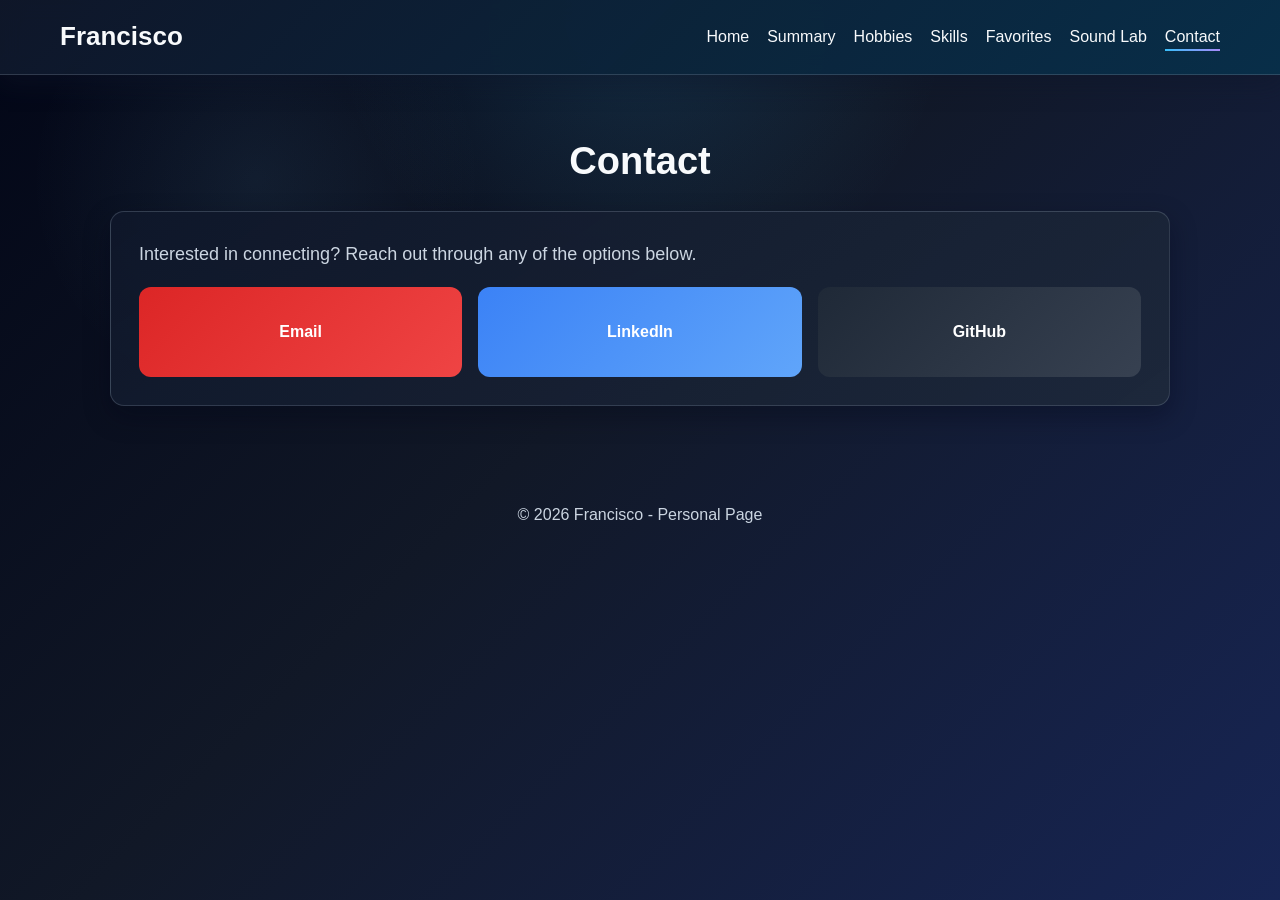
==== contact.html @ 029d020a "huge navigational change + pages with individual sections" ====
<!DOCTYPE html>
<html lang="en">
<head>
    <meta charset="UTF-8">
    <meta name="viewport" content="width=device-width, initial-scale=1.0">
    <title>Francisco - Contact</title>
    <link rel="stylesheet" href="styles.css">
</head>
<body>
    <header>
        <nav>
            <h1><a href="index.html">Francisco</a></h1>
            <ul>
                <li><a href="index.html">Home</a></li>
                <li><a href="summary.html">Summary</a></li>
                <li><a href="hobbies.html">Hobbies</a></li>
                <li><a href="skills.html">Skills</a></li>
                <li><a href="favorites.html">Favorites</a></li>
                <li><a href="soundlab.html">Sound Lab</a></li>
                <li><a class="active" href="contact.html">Contact</a></li>
            </ul>
        </nav>
    </header>

    <main class="page-wrap">
        <h2 class="section-title">Contact</h2>
        <section class="paper">
            <p>Interested in connecting? Reach out through any of the options below.</p>
            <div class="contact-grid">
                <a class="contact-link" href="mailto:francisco@example.com" style="background: linear-gradient(135deg, #dc2626, #ef4444);">Email</a>
                <a class="contact-link" href="#" style="background: linear-gradient(135deg, #3b82f6, #60a5fa);">LinkedIn</a>
                <a class="contact-link" href="#" style="background: linear-gradient(135deg, #1f2937, #374151);">GitHub</a>
            </div>
        </section>
    </main>

    <footer>
        <p>&copy; 2026 Francisco - Personal Page</p>
    </footer>
</body>
</html>
---- styles.css ----
* {
    margin: 0;
    padding: 0;
    box-sizing: border-box;
}

:root {
    --bg-1: #020617;
    --bg-2: #111827;
    --bg-3: #172554;
    --card-1: rgba(15, 23, 42, 0.95);
    --card-2: rgba(30, 41, 59, 0.9);
    --text-main: #f8fafc;
    --text-soft: #cbd5e1;
    --accent-a: #38bdf8;
    --accent-b: #a78bfa;
    --border-soft: rgba(148, 163, 184, 0.25);
}

body {
    font-family: "Segoe UI", Tahoma, Geneva, Verdana, sans-serif;
    line-height: 1.6;
    color: var(--text-main);
    background:
        radial-gradient(circle at top, rgba(56, 189, 248, 0.15), transparent 28%),
        radial-gradient(circle at 20% 20%, rgba(125, 211, 252, 0.08), transparent 18%),
        linear-gradient(135deg, var(--bg-1) 0%, var(--bg-2) 45%, var(--bg-3) 100%);
    min-height: 100vh;
}

header {
    position: sticky;
    top: 0;
    z-index: 100;
    background: linear-gradient(135deg, rgba(15, 23, 42, 0.96), rgba(8, 47, 73, 0.98));
    border-bottom: 1px solid var(--border-soft);
    box-shadow: 0 8px 24px rgba(15, 23, 42, 0.45);
    backdrop-filter: blur(10px);
}

nav {
    max-width: 1200px;
    margin: 0 auto;
    padding: 16px 20px;
    display: flex;
    align-items: center;
    justify-content: space-between;
    gap: 18px;
}

nav h1 a {
    color: var(--text-main);
    text-decoration: none;
    font-size: 26px;
}

nav ul {
    list-style: none;
    display: flex;
    gap: 18px;
    flex-wrap: wrap;
    justify-content: flex-end;
}

nav a {
    color: var(--text-main);
    text-decoration: none;
    padding: 6px 0;
    position: relative;
}

nav a::after {
    content: "";
    position: absolute;
    left: 0;
    bottom: 0;
    width: 0;
    height: 2px;
    background: linear-gradient(90deg, var(--accent-a), var(--accent-b));
    transition: width 0.25s ease;
}

nav a:hover::after,
nav a.active::after {
    width: 100%;
}

.page-wrap {
    max-width: 1100px;
    margin: 0 auto;
    padding: 56px 20px 72px;
}

.hero {
    text-align: center;
    padding: 60px 20px;
    border: 1px solid var(--border-soft);
    border-radius: 16px;
    background: linear-gradient(145deg, var(--card-1), var(--card-2));
    box-shadow: 0 14px 32px rgba(2, 6, 23, 0.4);
    margin-bottom: 36px;
}

.hero h2 {
    font-size: clamp(28px, 5vw, 48px);
    margin-bottom: 12px;
}

.hero p {
    color: var(--text-soft);
    font-size: 18px;
}

.section-title {
    font-size: clamp(28px, 4vw, 38px);
    margin-bottom: 20px;
    text-align: center;
}

.paper-stack-grid {
    display: grid;
    grid-template-columns: repeat(3, minmax(0, 1fr));
    gap: 20px;
    margin-bottom: 42px;
}

.paper-link {
    text-decoration: none;
    color: var(--text-main);
    background: linear-gradient(145deg, var(--card-1), var(--card-2));
    border: 1px solid var(--border-soft);
    border-radius: 14px;
    padding: 20px;
    box-shadow: 0 10px 26px rgba(2, 6, 23, 0.35);
    transition: transform 0.2s ease, box-shadow 0.2s ease;
}

.paper-link:hover {
    transform: translateY(-6px);
    box-shadow: 0 16px 34px rgba(56, 189, 248, 0.25);
}

.paper-link h3 {
    margin-bottom: 8px;
}

.paper-link p {
    color: var(--text-soft);
}

.paper {
    border: 1px solid var(--border-soft);
    border-radius: 14px;
    padding: 28px;
    background: linear-gradient(145deg, var(--card-1), var(--card-2));
    box-shadow: 0 10px 26px rgba(2, 6, 23, 0.35);
}

.paper p {
    color: var(--text-soft);
    font-size: 18px;
}

.update-card {
    max-width: 760px;
    margin: 0 auto;
    border: 1px solid var(--border-soft);
    border-radius: 14px;
    padding: 24px;
    background: linear-gradient(145deg, rgba(15, 23, 42, 0.95), rgba(30, 41, 59, 0.92));
}

.update-card h3 {
    margin-bottom: 12px;
    font-size: 24px;
}

.update-row {
    margin-bottom: 10px;
    color: #e2e8f0;
}

.update-label {
    color: var(--accent-a);
    font-weight: 700;
    margin-right: 8px;
}

.grid {
    display: grid;
    grid-template-columns: repeat(2, minmax(0, 1fr));
    gap: 20px;
}

.card {
    border: 1px solid var(--border-soft);
    border-radius: 12px;
    padding: 20px;
    background: rgba(15, 23, 42, 0.78);
}

.card h3 {
    margin-bottom: 10px;
}

.card ul {
    list-style: none;
    color: var(--text-soft);
    line-height: 2;
}

.card img {
    margin-top: 12px;
    width: 100%;
    height: 180px;
    object-fit: cover;
    border-radius: 10px;
}

.sound-board {
    display: grid;
    grid-template-columns: repeat(4, minmax(0, 1fr));
    gap: 16px;
    margin-top: 20px;
}

.sound-btn {
    border: none;
    border-radius: 12px;
    padding: 14px;
    color: #fff;
    font-weight: 700;
    font-size: 16px;
    cursor: pointer;
    transition: transform 0.2s ease, filter 0.2s ease;
}

.sound-btn:hover {
    transform: translateY(-4px);
    filter: brightness(1.1);
}

.contact-grid {
    display: grid;
    grid-template-columns: repeat(3, minmax(0, 1fr));
    gap: 16px;
    margin-top: 18px;
}

.contact-link {
    display: flex;
    align-items: center;
    justify-content: center;
    min-height: 90px;
    text-decoration: none;
    color: #fff;
    border-radius: 12px;
    font-weight: 700;
}

footer {
    text-align: center;
    color: var(--text-soft);
    padding: 24px 12px 34px;
}

@media (max-width: 960px) {
    .paper-stack-grid {
        grid-template-columns: repeat(2, minmax(0, 1fr));
    }

    .sound-board {
        grid-template-columns: repeat(2, minmax(0, 1fr));
    }
}

@media (max-width: 680px) {
    nav {
        flex-direction: column;
        align-items: flex-start;
    }

    .paper-stack-grid,
    .grid,
    .contact-grid,
    .sound-board {
        grid-template-columns: 1fr;
    }
}
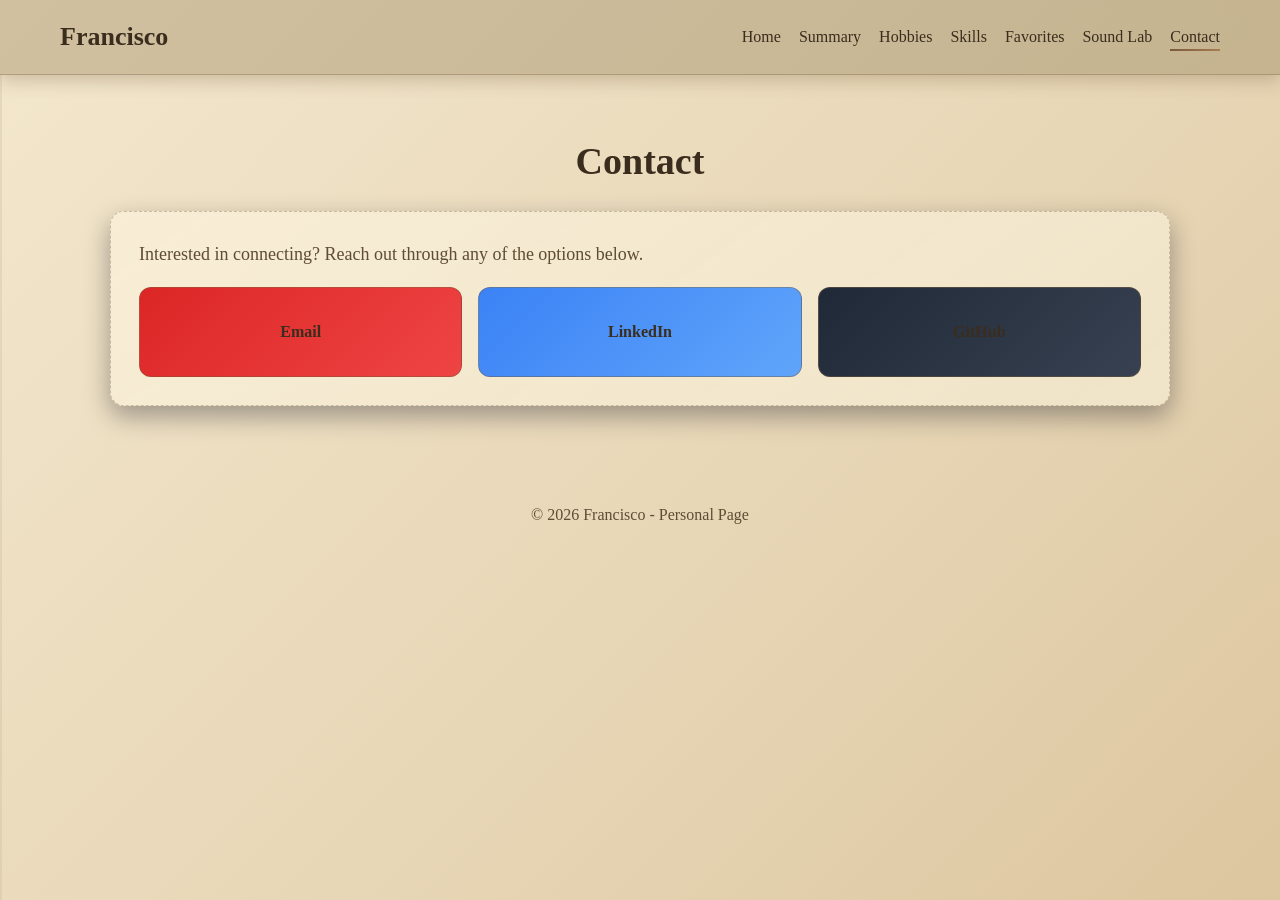
==== commit 55b0009a: "update on themes, making the website more enjoyable/appealing to visiters" ====
--- a/contact.html
+++ b/contact.html
@@ -6,7 +6,7 @@
     <title>Francisco - Contact</title>
     <link rel="stylesheet" href="styles.css">
 </head>
-<body>
+<body class="theme-contact">
     <header>
         <nav>
             <h1><a href="index.html">Francisco</a></h1>
--- a/styles.css
+++ b/styles.css
@@ -8,6 +8,8 @@
     --bg-1: #020617;
     --bg-2: #111827;
     --bg-3: #172554;
+    --header-a: rgba(15, 23, 42, 0.96);
+    --header-b: rgba(8, 47, 73, 0.98);
     --card-1: rgba(15, 23, 42, 0.95);
     --card-2: rgba(30, 41, 59, 0.9);
     --text-main: #f8fafc;
@@ -32,7 +34,7 @@
     position: sticky;
     top: 0;
     z-index: 100;
-    background: linear-gradient(135deg, rgba(15, 23, 42, 0.96), rgba(8, 47, 73, 0.98));
+    background: linear-gradient(135deg, var(--header-a), var(--header-b));
     border-bottom: 1px solid var(--border-soft);
     box-shadow: 0 8px 24px rgba(15, 23, 42, 0.45);
     backdrop-filter: blur(10px);
@@ -264,6 +266,106 @@
     padding: 24px 12px 34px;
 }
 
+body.theme-summary {
+    --bg-1: #1f2937;
+    --bg-2: #334155;
+    --bg-3: #475569;
+    --header-a: rgba(30, 41, 59, 0.94);
+    --header-b: rgba(71, 85, 105, 0.96);
+    --card-1: rgba(51, 65, 85, 0.92);
+    --card-2: rgba(71, 85, 105, 0.88);
+    --accent-a: #fcd34d;
+    --accent-b: #f59e0b;
+    font-family: Georgia, "Times New Roman", serif;
+}
+
+body.theme-hobbies {
+    --bg-1: #0f172a;
+    --bg-2: #1d4ed8;
+    --bg-3: #0ea5e9;
+    --header-a: rgba(30, 64, 175, 0.94);
+    --header-b: rgba(14, 165, 233, 0.95);
+    --card-1: rgba(30, 58, 138, 0.9);
+    --card-2: rgba(14, 116, 144, 0.88);
+    --accent-a: #fef08a;
+    --accent-b: #f97316;
+    font-family: "Comic Sans MS", "Trebuchet MS", sans-serif;
+}
+
+body.theme-skills {
+    --bg-1: #111827;
+    --bg-2: #1f2937;
+    --bg-3: #374151;
+    --header-a: rgba(17, 24, 39, 0.95);
+    --header-b: rgba(31, 41, 55, 0.97);
+    --card-1: rgba(31, 41, 55, 0.94);
+    --card-2: rgba(55, 65, 81, 0.92);
+    --accent-a: #34d399;
+    --accent-b: #22d3ee;
+    font-family: "Lucida Console", "Courier New", monospace;
+}
+
+body.theme-favorites {
+    --bg-1: #3f0d12;
+    --bg-2: #7f1d1d;
+    --bg-3: #be123c;
+    --header-a: rgba(127, 29, 29, 0.94);
+    --header-b: rgba(190, 24, 93, 0.94);
+    --card-1: rgba(127, 29, 29, 0.9);
+    --card-2: rgba(136, 19, 55, 0.88);
+    --accent-a: #fda4af;
+    --accent-b: #fecdd3;
+    font-family: "Palatino Linotype", "Book Antiqua", Palatino, serif;
+}
+
+body.theme-soundlab {
+    --bg-1: #020617;
+    --bg-2: #312e81;
+    --bg-3: #0f766e;
+    --header-a: rgba(49, 46, 129, 0.95);
+    --header-b: rgba(15, 118, 110, 0.95);
+    --card-1: rgba(30, 27, 75, 0.9);
+    --card-2: rgba(15, 118, 110, 0.84);
+    --accent-a: #22d3ee;
+    --accent-b: #a78bfa;
+    font-family: "Trebuchet MS", "Franklin Gothic Medium", Arial, sans-serif;
+}
+
+body.theme-soundlab .paper {
+    box-shadow: 0 0 26px rgba(34, 211, 238, 0.3), 0 0 8px rgba(167, 139, 250, 0.28);
+}
+
+body.theme-contact {
+    --header-a: rgba(207, 191, 160, 0.98);
+    --header-b: rgba(196, 178, 142, 0.98);
+    --card-1: rgba(248, 238, 214, 0.95);
+    --card-2: rgba(240, 229, 202, 0.92);
+    --text-main: #3a2d1d;
+    --text-soft: #5f4c35;
+    --accent-a: #7b5a3c;
+    --accent-b: #a67c52;
+    --border-soft: rgba(121, 95, 61, 0.35);
+    font-family: "Brush Script MT", "Lucida Handwriting", cursive;
+    background:
+        linear-gradient(90deg, rgba(185, 167, 136, 0.22) 0 2px, transparent 2px 120px),
+        linear-gradient(rgba(181, 162, 130, 0.18) 0 2px, transparent 2px 120px),
+        linear-gradient(135deg, #f3e7cd 0%, #e8d7b7 55%, #dcc69f 100%);
+}
+
+body.theme-contact header {
+    box-shadow: 0 6px 16px rgba(99, 73, 42, 0.25);
+}
+
+body.theme-contact .paper,
+body.theme-contact .card {
+    border-style: dashed;
+}
+
+body.theme-contact .contact-link {
+    color: #3a2d1d;
+    border: 1px solid rgba(121, 95, 61, 0.45);
+}
+
 @media (max-width: 960px) {
     .paper-stack-grid {
         grid-template-columns: repeat(2, minmax(0, 1fr));
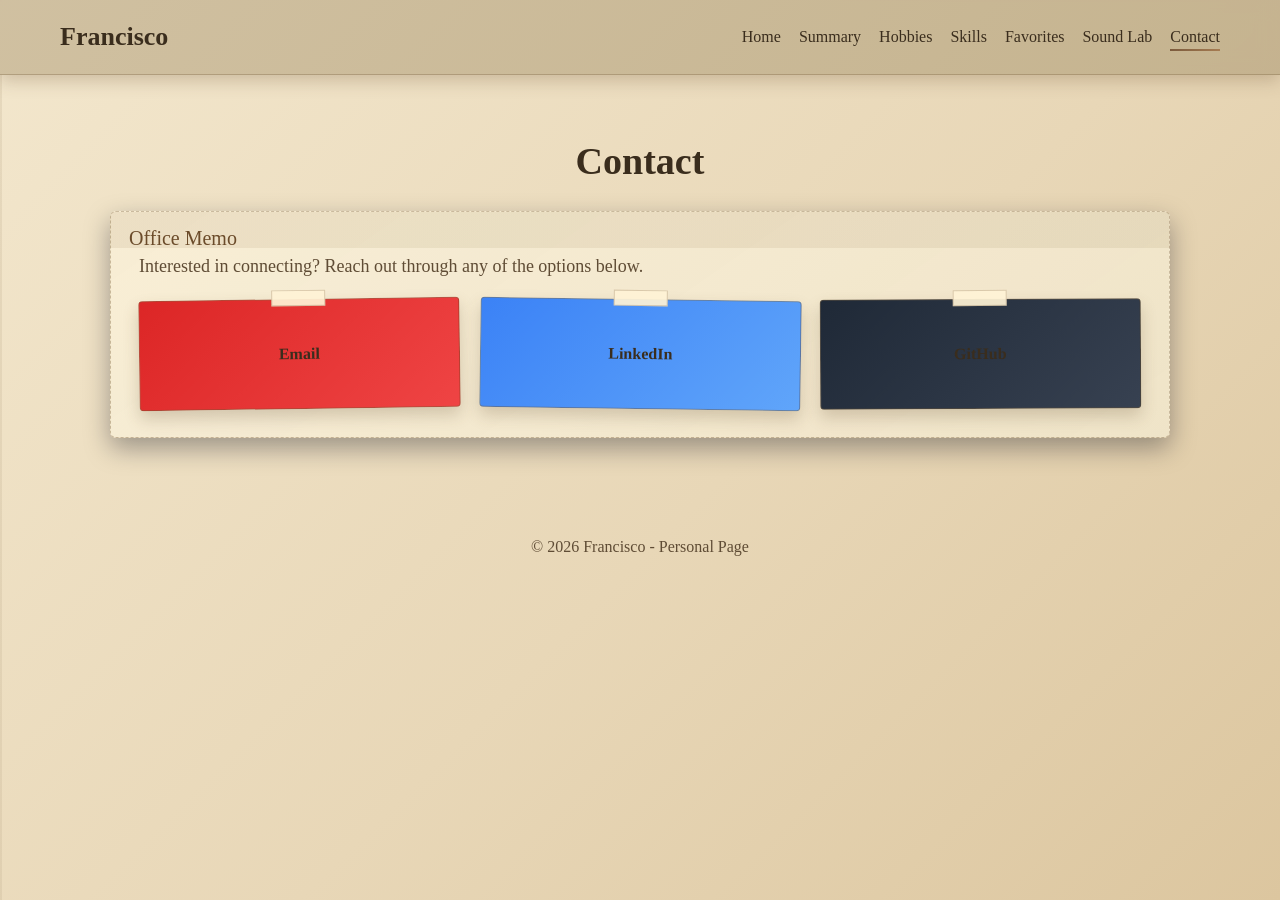
==== commit 34e5c5e7: "included a chime whenever a page is opened" ====
--- a/contact.html
+++ b/contact.html
@@ -37,5 +37,6 @@
     <footer>
         <p>&copy; 2026 Francisco - Personal Page</p>
     </footer>
+    <script src="page-chime.js"></script>
 </body>
 </html>
--- a/styles.css
+++ b/styles.css
@@ -366,6 +366,228 @@
     border: 1px solid rgba(121, 95, 61, 0.45);
 }
 
+body.theme-summary .page-wrap {
+    max-width: 900px;
+}
+
+body.theme-summary .section-title {
+    letter-spacing: 0.08em;
+    text-transform: uppercase;
+}
+
+body.theme-summary .paper {
+    position: relative;
+    border-radius: 2px;
+    box-shadow: 0 18px 30px rgba(15, 23, 42, 0.28);
+    padding-top: 44px;
+}
+
+body.theme-summary .paper::before {
+    content: "Personal Notes";
+    position: absolute;
+    top: 12px;
+    left: 22px;
+    font-size: 13px;
+    letter-spacing: 0.14em;
+    color: #fef3c7;
+}
+
+body.theme-summary .paper p:first-child::first-letter {
+    font-size: 56px;
+    line-height: 0.8;
+    float: left;
+    margin-right: 8px;
+    color: #fde68a;
+}
+
+body.theme-hobbies .grid {
+    gap: 26px;
+}
+
+body.theme-hobbies .card {
+    border-radius: 24px;
+    border-width: 2px;
+    position: relative;
+    overflow: hidden;
+}
+
+body.theme-hobbies .card:nth-child(odd) {
+    transform: rotate(-1.1deg);
+}
+
+body.theme-hobbies .card:nth-child(even) {
+    transform: rotate(1.1deg);
+}
+
+body.theme-hobbies .card::before {
+    content: "";
+    position: absolute;
+    top: -12px;
+    right: 18px;
+    width: 54px;
+    height: 20px;
+    background: rgba(254, 240, 138, 0.72);
+    border-radius: 2px;
+    box-shadow: 0 2px 8px rgba(15, 23, 42, 0.2);
+}
+
+body.theme-hobbies .card h3 {
+    color: #fef08a;
+}
+
+body.theme-skills .paper {
+    background:
+        linear-gradient(rgba(255, 255, 255, 0.03) 1px, transparent 1px),
+        linear-gradient(90deg, rgba(255, 255, 255, 0.03) 1px, transparent 1px),
+        linear-gradient(145deg, var(--card-1), var(--card-2));
+    background-size: 24px 24px, 24px 24px, auto;
+}
+
+body.theme-skills .grid {
+    grid-template-columns: 1fr;
+    gap: 14px;
+    counter-reset: skill-row;
+}
+
+body.theme-skills .card {
+    position: relative;
+    border-left: 4px solid #34d399;
+    padding-left: 70px;
+}
+
+body.theme-skills .card::before {
+    counter-increment: skill-row;
+    content: "SKILL " counter(skill-row, decimal-leading-zero);
+    position: absolute;
+    left: 18px;
+    top: 18px;
+    font-size: 11px;
+    letter-spacing: 0.1em;
+    color: #67e8f9;
+}
+
+body.theme-favorites .grid {
+    grid-template-columns: 1.25fr 0.75fr;
+    align-items: start;
+}
+
+body.theme-favorites .card {
+    border-radius: 8px;
+    border-width: 2px;
+    box-shadow: 0 14px 26px rgba(63, 13, 18, 0.45);
+    position: relative;
+}
+
+body.theme-favorites .card:nth-child(1) {
+    transform: rotate(-1deg);
+}
+
+body.theme-favorites .card:nth-child(2) {
+    transform: rotate(1deg);
+}
+
+body.theme-favorites .card::after {
+    content: "";
+    position: absolute;
+    top: -10px;
+    left: 50%;
+    transform: translateX(-50%);
+    width: 60px;
+    height: 16px;
+    background: rgba(254, 226, 226, 0.72);
+    border-radius: 2px;
+}
+
+body.theme-soundlab .paper {
+    position: relative;
+    overflow: hidden;
+}
+
+body.theme-soundlab .paper::before {
+    content: "";
+    position: absolute;
+    inset: -120% -40%;
+    background: conic-gradient(from 0deg, rgba(34, 211, 238, 0.24), rgba(167, 139, 250, 0.2), rgba(45, 212, 191, 0.24), rgba(34, 211, 238, 0.24));
+    animation: spinGlow 14s linear infinite;
+    z-index: 0;
+}
+
+body.theme-soundlab .paper > * {
+    position: relative;
+    z-index: 1;
+}
+
+body.theme-soundlab .sound-board {
+    grid-template-columns: repeat(2, minmax(0, 1fr));
+    gap: 18px;
+}
+
+body.theme-soundlab .sound-btn {
+    min-height: 84px;
+    border: 1px solid rgba(224, 242, 254, 0.28);
+    box-shadow: 0 12px 24px rgba(2, 6, 23, 0.5);
+}
+
+body.theme-contact .paper {
+    position: relative;
+    border-radius: 6px;
+    padding-top: 40px;
+    background:
+        linear-gradient(180deg, rgba(165, 140, 99, 0.14) 0 36px, transparent 36px),
+        linear-gradient(145deg, var(--card-1), var(--card-2));
+}
+
+body.theme-contact .paper::before {
+    content: "Office Memo";
+    position: absolute;
+    top: 10px;
+    left: 18px;
+    font-size: 20px;
+    color: #6b4b2a;
+}
+
+body.theme-contact .contact-grid {
+    gap: 20px;
+}
+
+body.theme-contact .contact-link {
+    min-height: 110px;
+    border-radius: 4px;
+    box-shadow: 0 8px 16px rgba(92, 67, 39, 0.22);
+    position: relative;
+    transform: rotate(-0.8deg);
+}
+
+body.theme-contact .contact-link:nth-child(2) {
+    transform: rotate(0.8deg);
+}
+
+body.theme-contact .contact-link:nth-child(3) {
+    transform: rotate(-0.3deg);
+}
+
+body.theme-contact .contact-link::before {
+    content: "";
+    position: absolute;
+    top: -10px;
+    left: 50%;
+    transform: translateX(-50%);
+    width: 52px;
+    height: 14px;
+    background: rgba(255, 244, 214, 0.92);
+    border: 1px solid rgba(121, 95, 61, 0.28);
+}
+
+@keyframes spinGlow {
+    from {
+        transform: rotate(0deg);
+    }
+
+    to {
+        transform: rotate(360deg);
+    }
+}
+
 @media (max-width: 960px) {
     .paper-stack-grid {
         grid-template-columns: repeat(2, minmax(0, 1fr));
@@ -373,6 +595,10 @@
 
     .sound-board {
         grid-template-columns: repeat(2, minmax(0, 1fr));
+    }
+
+    body.theme-favorites .grid {
+        grid-template-columns: 1fr;
     }
 }
 
@@ -388,4 +614,24 @@
     .sound-board {
         grid-template-columns: 1fr;
     }
-}
+
+    body.theme-hobbies .card:nth-child(odd),
+    body.theme-hobbies .card:nth-child(even),
+    body.theme-favorites .card:nth-child(1),
+    body.theme-favorites .card:nth-child(2),
+    body.theme-contact .contact-link,
+    body.theme-contact .contact-link:nth-child(2),
+    body.theme-contact .contact-link:nth-child(3) {
+        transform: none;
+    }
+
+    body.theme-skills .card {
+        padding-left: 20px;
+        padding-top: 40px;
+    }
+
+    body.theme-skills .card::before {
+        left: 20px;
+        top: 12px;
+    }
+}
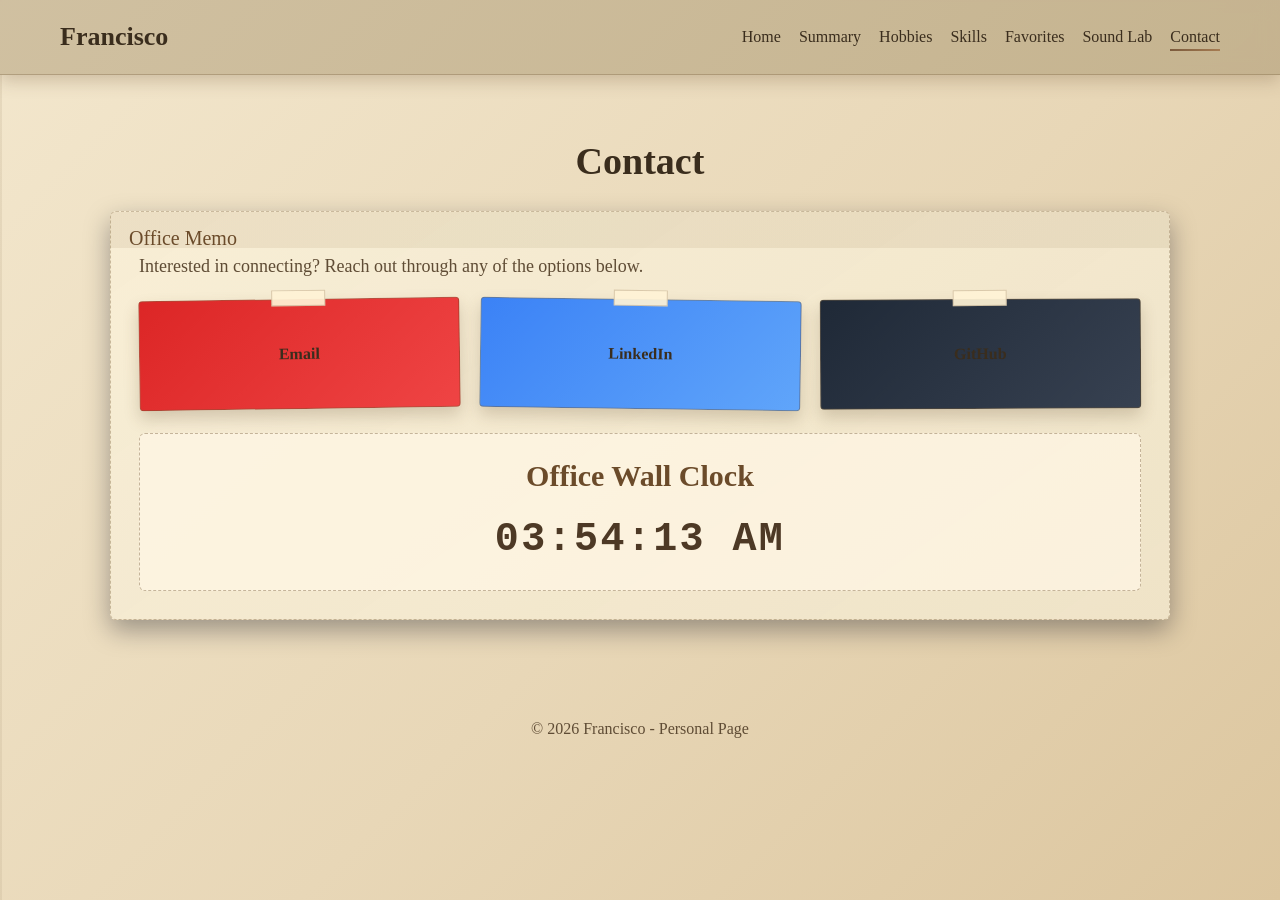
==== commit 3c7c579e: "in sounds and time" ====
--- a/contact.html
+++ b/contact.html
@@ -31,12 +31,19 @@
                 <a class="contact-link" href="#" style="background: linear-gradient(135deg, #3b82f6, #60a5fa);">LinkedIn</a>
                 <a class="contact-link" href="#" style="background: linear-gradient(135deg, #1f2937, #374151);">GitHub</a>
             </div>
+
+            <div class="contact-clock-panel" aria-live="polite">
+                <h3>Office Wall Clock</h3>
+                <time id="officeClock" datetime="">--:--:--</time>
+            </div>
         </section>
     </main>
 
     <footer>
         <p>&copy; 2026 Francisco - Personal Page</p>
     </footer>
+    <script src="contact-clock.js"></script>
+    <script src="hover-hum.js"></script>
     <script src="page-chime.js"></script>
 </body>
 </html>
--- a/styles.css
+++ b/styles.css
@@ -578,6 +578,30 @@
     border: 1px solid rgba(121, 95, 61, 0.28);
 }
 
+.contact-clock-panel {
+    margin-top: 24px;
+    border: 1px dashed rgba(121, 95, 61, 0.42);
+    border-radius: 6px;
+    background: rgba(255, 247, 229, 0.7);
+    padding: 18px;
+    text-align: center;
+}
+
+.contact-clock-panel h3 {
+    margin-bottom: 8px;
+    font-size: 30px;
+    color: #6b4b2a;
+}
+
+.contact-clock-panel time {
+    display: inline-block;
+    font-size: 40px;
+    font-weight: 700;
+    color: #4d3925;
+    letter-spacing: 0.06em;
+    font-family: "Courier New", monospace;
+}
+
 @keyframes spinGlow {
     from {
         transform: rotate(0deg);
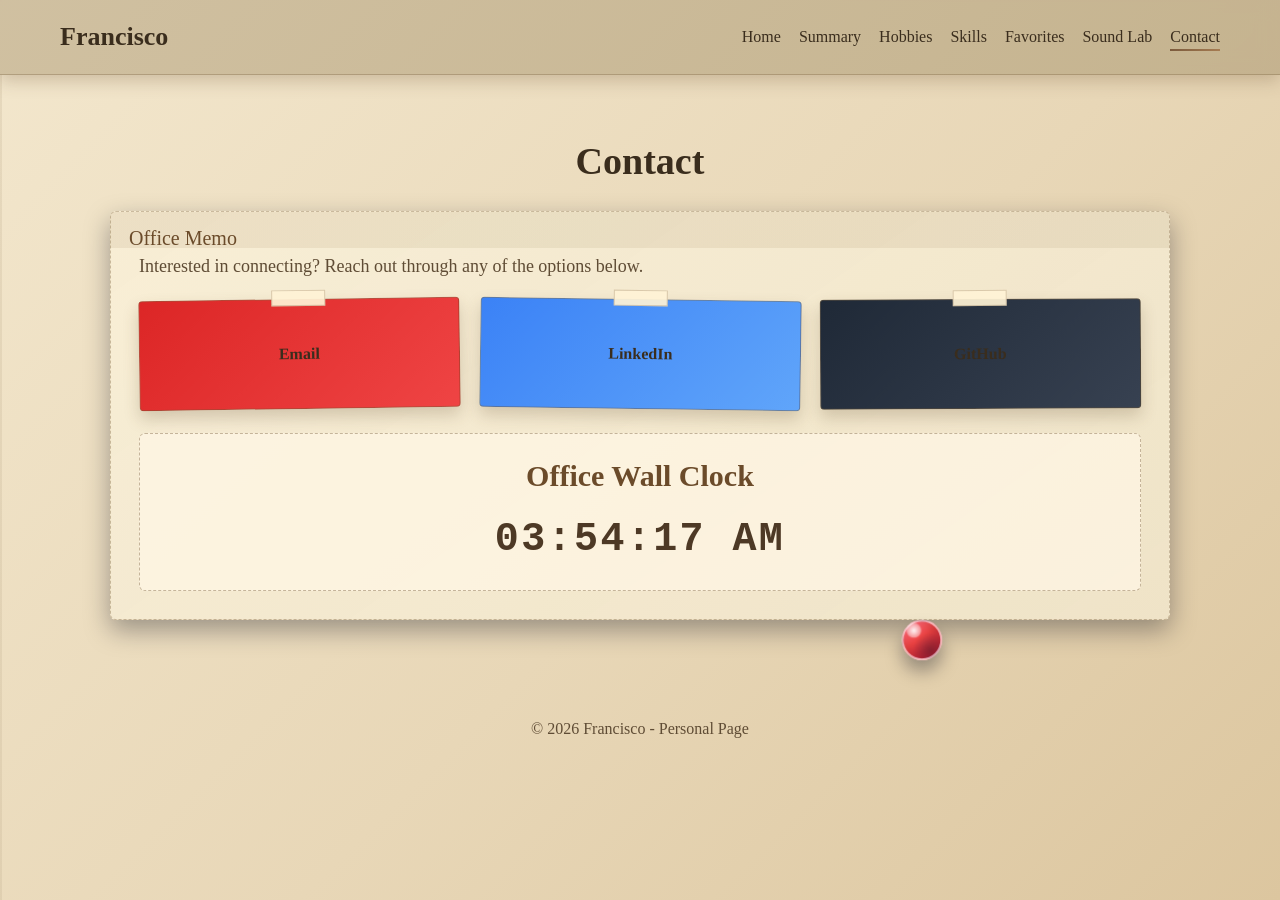
==== commit 112613d1: "ball" ====
--- a/contact.html
+++ b/contact.html
@@ -44,6 +44,7 @@
     </footer>
     <script src="contact-clock.js"></script>
     <script src="hover-hum.js"></script>
+    <script src="physics-ball.js"></script>
     <script src="page-chime.js"></script>
 </body>
 </html>
--- a/styles.css
+++ b/styles.css
@@ -602,6 +602,28 @@
     font-family: "Courier New", monospace;
 }
 
+#physicsBall {
+    position: fixed;
+    width: 44px;
+    height: 44px;
+    border-radius: 50%;
+    z-index: 2500;
+    cursor: grab;
+    touch-action: none;
+    user-select: none;
+    background:
+        radial-gradient(circle at 28% 24%, rgba(255, 255, 255, 0.94), rgba(255, 255, 255, 0.4) 18%, transparent 20%),
+        radial-gradient(circle at 72% 78%, rgba(15, 23, 42, 0.35), transparent 45%),
+        linear-gradient(145deg, #fb7185 0%, #ef4444 46%, #be123c 100%);
+    border: 2px solid rgba(248, 250, 252, 0.6);
+    box-shadow: 0 12px 20px rgba(2, 6, 23, 0.35), inset -8px -8px 14px rgba(127, 29, 29, 0.35);
+    transform: scale(calc(0.92 + (var(--throw-boost, 1) - 1) * 0.12));
+}
+
+#physicsBall:active {
+    cursor: grabbing;
+}
+
 @keyframes spinGlow {
     from {
         transform: rotate(0deg);
@@ -658,4 +680,9 @@
         left: 20px;
         top: 12px;
     }
-}
+
+    #physicsBall {
+        width: 38px;
+        height: 38px;
+    }
+}
